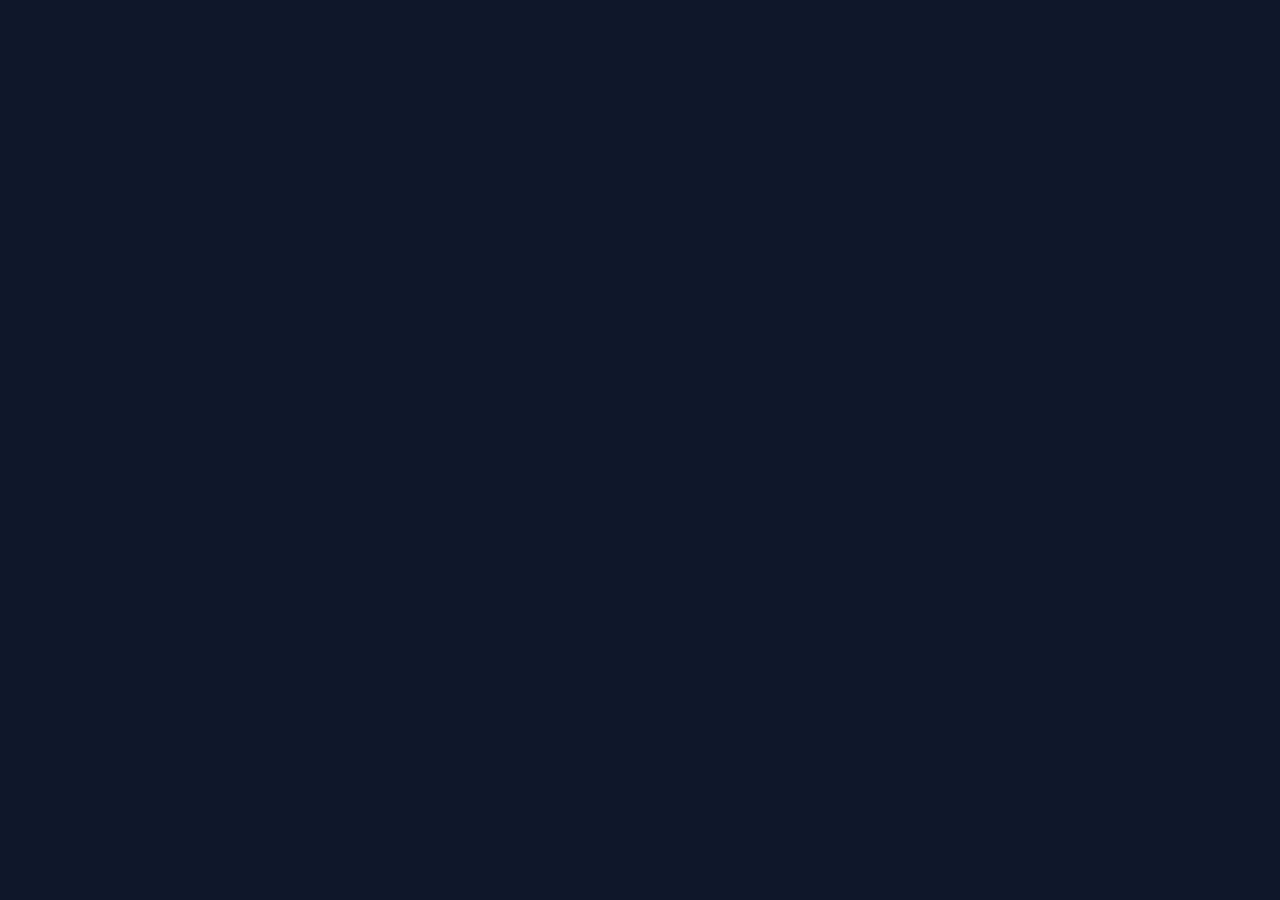
==== docs/index.html @ e5b1ce09 "Initialize Google Apps Script Serverless Scholarship System" ====
<!DOCTYPE html>
<html lang="zh-TW">
<head>
    <meta charset="UTF-8">
    <meta name="viewport" content="width=device-width, initial-scale=1.0">
    <title>古哥獎學金審查系統 - 安全通道</title>
    <!-- FontAwesome for Premium Icons -->
    <link href="https://cdnjs.cloudflare.com/ajax/libs/font-awesome/6.4.0/css/all.min.css" rel="stylesheet">
    <!-- Outfit & Noto Sans TC font -->
    <link href="https://fonts.googleapis.com/css2?family=Noto+Sans+TC:wght@400;500;700;900&family=Outfit:wght@400;600;800;900&display=swap" rel="stylesheet">
    <style>
        :root {
            --bg-dark: #0f172a;
            --card-glass: rgba(30, 41, 59, 0.7);
            --neon-blue: #00bbf9;
            --neon-blue-glow: rgba(0, 187, 249, 0.3);
            --gold: #f59e0b;
            --text-muted: #94a3b8;
            --border-color: rgba(255, 255, 255, 0.08);
        }

        html, body {
            margin: 0;
            padding: 0;
            width: 100%;
            height: 100%;
            overflow: hidden;
            background-color: var(--bg-dark);
            font-family: 'Outfit', 'Noto Sans TC', sans-serif;
            color: #fff;
        }

        /* Shift the iframe up by 46px to hide the Google warning header banner! */
        .iframe-wrapper {
            position: relative;
            width: 100%;
            height: 100%;
            overflow: hidden;
        }

        .iframe-wrapper iframe {
            position: absolute;
            top: -46px; /* Offset the exact height of the GAS banner */
            left: 0;
            width: 100%;
            height: calc(100% + 46px); /* Compensate the offset height */
            border: none;
        }

        /* Beautiful Configuration setup instruction screen */
        .setup-container {
            display: none;
            flex-direction: column;
            align-items: center;
            justify-content: center;
            min-height: 100vh;
            padding: 20px;
            box-sizing: border-box;
            background: radial-gradient(circle at center, #1e1b4b 0%, #0f172a 100%);
        }

        .setup-card {
            background: var(--card-glass);
            backdrop-filter: blur(16px);
            -webkit-backdrop-filter: blur(16px);
            border: 1px solid var(--border-color);
            border-radius: 16px;
            padding: 40px 30px;
            max-width: 500px;
            width: 100%;
            text-align: center;
            box-shadow: 0 20px 50px rgba(0,0,0,0.5);
            box-sizing: border-box;
        }

        .setup-icon {
            font-size: 4rem;
            color: var(--neon-blue);
            margin-bottom: 20px;
            filter: drop-shadow(0 0 15px var(--neon-blue-glow));
            animation: pulse 2s infinite alternate;
        }

        h1 {
            font-size: 1.8rem;
            font-weight: 900;
            margin: 0 0 10px 0;
            background: linear-gradient(135deg, #fff 30%, var(--neon-blue) 100%);
            -webkit-background-clip: text;
            -webkit-text-fill-color: transparent;
        }

        p {
            color: var(--text-muted);
            font-size: 0.95rem;
            line-height: 1.6;
            margin: 0 0 25px 0;
        }

        .step-list {
            text-align: left;
            margin-bottom: 30px;
            background: rgba(0,0,0,0.2);
            padding: 20px;
            border-radius: 8px;
            border: 1px solid rgba(255,255,255,0.03);
        }

        .step-item {
            display: flex;
            align-items: flex-start;
            gap: 12px;
            margin-bottom: 12px;
            font-size: 0.9rem;
            line-height: 1.5;
            color: #e2e8f0;
        }

        .step-item:last-child {
            margin-bottom: 0;
        }

        .step-num {
            background: var(--neon-blue);
            color: #0f172a;
            font-weight: bold;
            border-radius: 50%;
            width: 20px;
            height: 20px;
            display: flex;
            align-items: center;
            justify-content: center;
            flex-shrink: 0;
            font-size: 0.8rem;
            margin-top: 2px;
        }

        .code-box {
            font-family: monospace;
            background: #020617;
            padding: 8px 12px;
            border-radius: 4px;
            font-size: 0.8rem;
            color: var(--gold);
            word-break: break-all;
            margin-top: 5px;
            border: 1px solid rgba(255,255,255,0.05);
        }

        @keyframes pulse {
            0% { transform: scale(1); filter: drop-shadow(0 0 10px var(--neon-blue-glow)); }
            100% { transform: scale(1.05); filter: drop-shadow(0 0 20px rgba(0, 187, 249, 0.6)); }
        }
    </style>
</head>
<body>

    <!-- 1. Iframe Wrapper for Google Apps Script Web App -->
    <div class="iframe-wrapper" id="app-wrapper" style="display: none;">
        <iframe id="gas-iframe" src="" allow="camera; microphone; geolocation;"></iframe>
    </div>

    <!-- 2. Setup Guide Screen (Shown only when unconfigured) -->
    <div class="setup-container" id="setup-guide">
        <div class="setup-card">
            <div class="setup-icon">
                <i class="fa-solid fa-code-branch"></i>
            </div>
            <h1>GitHub Pages 安全轉介設定</h1>
            <p>本頁面將協助您過濾 Google Apps Script 頂部的警示橫幅，以呈現 100% 純淨的獎學金系統介面。</p>
            
            <div class="step-list">
                <div class="step-item">
                    <span class="step-num">1</span>
                    <div>
                        取得您的 <strong>Google Apps Script 網頁應用程式網址</strong>。
                    </div>
                </div>
                <div class="step-item">
                    <span class="step-num">2</span>
                    <div>
                        打開本機的 <code>docs/index.html</code> 檔案，在第 155 行將 <code>DEFAULT_GAS_URL</code> 修改為您的網址。
                    </div>
                </div>
                <div class="step-item">
                    <span class="step-num">3</span>
                    <div>
                        或者，您現在可以直接在瀏覽器網址列後方加入 <code>?gas=</code> 參數進行動態轉接測試：
                        <div class="code-box" id="test-link">載入中...</div>
                    </div>
                </div>
            </div>
        </div>
    </div>

    <script>
        // ==========================================
        // ⚙️ 設定區：請將您的 GAS 網頁應用程式網址填入下方雙引號中
        // ==========================================
        const DEFAULT_GAS_URL = "https://script.google.com/macros/s/AKfycbyFaYuaKf_P816lNT2xwmqN2N6fuzILWjr9n1JwtziFygk54Ktx5Sd_jAfCwSzQ4pAW/exec"; 

        // 讀取當前 URL 的查詢參數
        const urlParams = new URLSearchParams(window.location.search);
        let gasUrl = urlParams.get('gas') || DEFAULT_GAS_URL;

        // 生成動態測試範例連結顯示在畫面上
        const currentCleanUrl = window.location.origin + window.location.pathname;
        const testLinkDiv = document.getElementById('test-link');
        if (testLinkDiv) {
            testLinkDiv.innerText = currentCleanUrl + "?gas=https://script.google.com/macros/s/您的GAS_ID/exec";
        }

        // 檢查網址是否已經設定
        if (gasUrl && gasUrl.trim() !== "" && gasUrl.startsWith("https://")) {
            // 建立完整的轉介參數，將當前 GitHub 頁面的所有參數（如 ?page=admin 等）傳遞給 iframe 內的 GAS
            const targetParams = new URLSearchParams();
            urlParams.forEach((value, key) => {
                if (key !== 'gas') {
                    targetParams.append(key, value);
                }
            });
            
            // 附加 parent_url 參數，讓後端 Code.gs 知道要把 LINE Login 的 redirect_uri 設定為此 GitHub Pages 網址
            targetParams.append('parent_url', currentCleanUrl);
            
            const queryString = targetParams.toString();
            const delimiter = gasUrl.includes('?') ? '&' : '?';
            const finalSrc = queryString ? (gasUrl + delimiter + queryString) : gasUrl;
            
            // 顯示 Iframe 並載入
            document.getElementById('app-wrapper').style.display = 'block';
            document.getElementById('setup-guide').style.display = 'none';
            document.getElementById('gas-iframe').src = finalSrc;
        } else {
            // 未設定，顯示設定指引面板
            document.getElementById('app-wrapper').style.display = 'none';
            document.getElementById('setup-guide').style.display = 'flex';
        }
    </script>
</body>
</html>
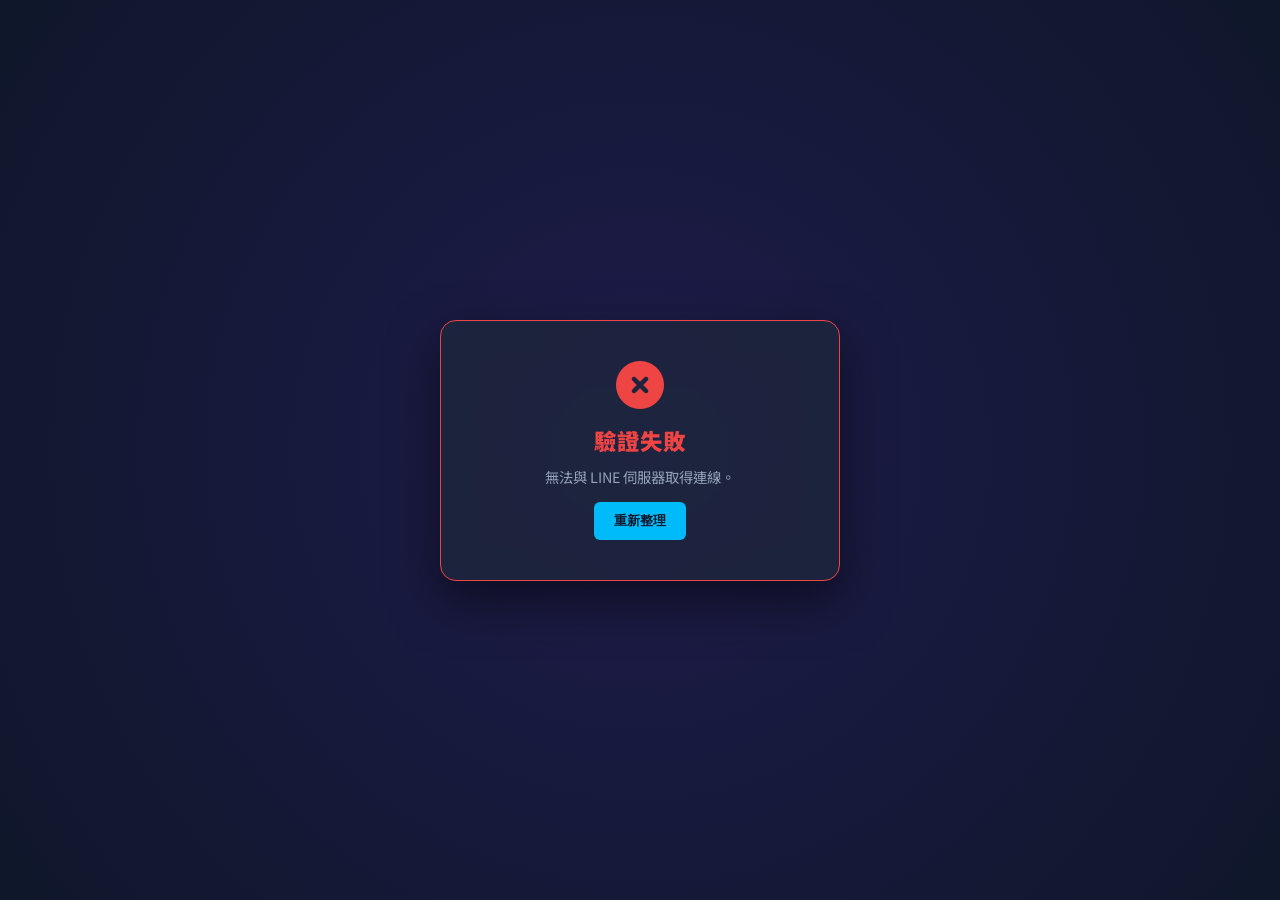
==== commit e8f5f29c: "Initialize Google Apps Script Serverless Scholarship System" ====
--- a/docs/index.html
+++ b/docs/index.html
@@ -3,10 +3,11 @@
 <head>
     <meta charset="UTF-8">
     <meta name="viewport" content="width=device-width, initial-scale=1.0">
-    <title>古哥獎學金審查系統 - 安全通道</title>
-    <!-- FontAwesome for Premium Icons -->
+    <title>古哥獎學金審查系統</title>
+    <!-- LIFF SDK -->
+    <script src="https://static.line-scdn.net/liff/edge/2/sdk.js"></script>
+    <!-- FontAwesome & Fonts -->
     <link href="https://cdnjs.cloudflare.com/ajax/libs/font-awesome/6.4.0/css/all.min.css" rel="stylesheet">
-    <!-- Outfit & Noto Sans TC font -->
     <link href="https://fonts.googleapis.com/css2?family=Noto+Sans+TC:wght@400;500;700;900&family=Outfit:wght@400;600;800;900&display=swap" rel="stylesheet">
     <style>
         :root {
@@ -14,7 +15,6 @@
             --card-glass: rgba(30, 41, 59, 0.7);
             --neon-blue: #00bbf9;
             --neon-blue-glow: rgba(0, 187, 249, 0.3);
-            --gold: #f59e0b;
             --text-muted: #94a3b8;
             --border-color: rgba(255, 255, 255, 0.08);
         }
@@ -30,212 +30,164 @@
             color: #fff;
         }
 
-        /* Shift the iframe up by 46px to hide the Google warning header banner! */
-        .iframe-wrapper {
+        /* Responsive Iframe Container */
+        .iframe-container {
             position: relative;
             width: 100%;
-            height: 100%;
+            height: 100vh;
             overflow: hidden;
         }
 
-        .iframe-wrapper iframe {
+        /* The position: absolute style will be overwritten dynamically by JS based on platform detection! */
+        .iframe-container iframe {
             position: absolute;
-            top: -46px; /* Offset the exact height of the GAS banner */
+            top: -42px; /* Default desktop offset */
             left: 0;
             width: 100%;
-            height: calc(100% + 46px); /* Compensate the offset height */
+            height: calc(100% + 42px);
             border: none;
         }
 
-        /* Beautiful Configuration setup instruction screen */
-        .setup-container {
-            display: none;
+        /* Beautiful Loading Screen */
+        .loading-container {
+            display: flex;
             flex-direction: column;
             align-items: center;
             justify-content: center;
             min-height: 100vh;
-            padding: 20px;
-            box-sizing: border-box;
             background: radial-gradient(circle at center, #1e1b4b 0%, #0f172a 100%);
+            text-align: center;
         }
 
-        .setup-card {
+        .loading-card {
             background: var(--card-glass);
             backdrop-filter: blur(16px);
             -webkit-backdrop-filter: blur(16px);
             border: 1px solid var(--border-color);
             border-radius: 16px;
-            padding: 40px 30px;
-            max-width: 500px;
-            width: 100%;
-            text-align: center;
+            padding: 40px;
+            max-width: 400px;
+            width: 90%;
             box-shadow: 0 20px 50px rgba(0,0,0,0.5);
             box-sizing: border-box;
         }
 
-        .setup-icon {
-            font-size: 4rem;
-            color: var(--neon-blue);
-            margin-bottom: 20px;
-            filter: drop-shadow(0 0 15px var(--neon-blue-glow));
-            animation: pulse 2s infinite alternate;
+        .spinner {
+            width: 50px;
+            height: 50px;
+            border: 3px solid rgba(0, 187, 249, 0.1);
+            border-radius: 50%;
+            border-top-color: var(--neon-blue);
+            animation: spin 1s ease-in-out infinite;
+            margin: 0 auto 20px auto;
+            filter: drop-shadow(0 0 8px var(--neon-blue-glow));
         }
 
         h1 {
-            font-size: 1.8rem;
+            font-size: 1.4rem;
             font-weight: 900;
             margin: 0 0 10px 0;
-            background: linear-gradient(135deg, #fff 30%, var(--neon-blue) 100%);
-            -webkit-background-clip: text;
-            -webkit-text-fill-color: transparent;
+            letter-spacing: 1px;
         }
 
         p {
             color: var(--text-muted);
-            font-size: 0.95rem;
-            line-height: 1.6;
-            margin: 0 0 25px 0;
+            font-size: 0.9rem;
+            margin: 0;
         }
 
-        .step-list {
-            text-align: left;
-            margin-bottom: 30px;
-            background: rgba(0,0,0,0.2);
-            padding: 20px;
-            border-radius: 8px;
-            border: 1px solid rgba(255,255,255,0.03);
-        }
-
-        .step-item {
-            display: flex;
-            align-items: flex-start;
-            gap: 12px;
-            margin-bottom: 12px;
-            font-size: 0.9rem;
-            line-height: 1.5;
-            color: #e2e8f0;
-        }
-
-        .step-item:last-child {
-            margin-bottom: 0;
-        }
-
-        .step-num {
-            background: var(--neon-blue);
-            color: #0f172a;
-            font-weight: bold;
-            border-radius: 50%;
-            width: 20px;
-            height: 20px;
-            display: flex;
-            align-items: center;
-            justify-content: center;
-            flex-shrink: 0;
-            font-size: 0.8rem;
-            margin-top: 2px;
-        }
-
-        .code-box {
-            font-family: monospace;
-            background: #020617;
-            padding: 8px 12px;
-            border-radius: 4px;
-            font-size: 0.8rem;
-            color: var(--gold);
-            word-break: break-all;
-            margin-top: 5px;
-            border: 1px solid rgba(255,255,255,0.05);
-        }
-
-        @keyframes pulse {
-            0% { transform: scale(1); filter: drop-shadow(0 0 10px var(--neon-blue-glow)); }
-            100% { transform: scale(1.05); filter: drop-shadow(0 0 20px rgba(0, 187, 249, 0.6)); }
+        @keyframes spin {
+            to { transform: rotate(360deg); }
         }
     </style>
 </head>
 <body>
 
-    <!-- 1. Iframe Wrapper for Google Apps Script Web App -->
-    <div class="iframe-wrapper" id="app-wrapper" style="display: none;">
-        <iframe id="gas-iframe" src="" allow="camera; microphone; geolocation;"></iframe>
-    </div>
-
-    <!-- 2. Setup Guide Screen (Shown only when unconfigured) -->
-    <div class="setup-container" id="setup-guide">
-        <div class="setup-card">
-            <div class="setup-icon">
-                <i class="fa-solid fa-code-branch"></i>
-            </div>
-            <h1>GitHub Pages 安全轉介設定</h1>
-            <p>本頁面將協助您過濾 Google Apps Script 頂部的警示橫幅，以呈現 100% 純淨的獎學金系統介面。</p>
-            
-            <div class="step-list">
-                <div class="step-item">
-                    <span class="step-num">1</span>
-                    <div>
-                        取得您的 <strong>Google Apps Script 網頁應用程式網址</strong>。
-                    </div>
-                </div>
-                <div class="step-item">
-                    <span class="step-num">2</span>
-                    <div>
-                        打開本機的 <code>docs/index.html</code> 檔案，在第 155 行將 <code>DEFAULT_GAS_URL</code> 修改為您的網址。
-                    </div>
-                </div>
-                <div class="step-item">
-                    <span class="step-num">3</span>
-                    <div>
-                        或者，您現在可以直接在瀏覽器網址列後方加入 <code>?gas=</code> 參數進行動態轉接測試：
-                        <div class="code-box" id="test-link">載入中...</div>
-                    </div>
-                </div>
-            </div>
+    <!-- Loading screen during LIFF login verification -->
+    <div class="loading-container" id="loading-screen">
+        <div class="loading-card">
+            <div class="spinner"></div>
+            <h1>LINE 身分驗證中</h1>
+            <p>正在透過 LINE 安全加密通道驗證您的學籍身分，請稍候...</p>
         </div>
     </div>
 
+    <!-- The cropped iframe to hide Google apps script warning header -->
+    <div class="iframe-container" id="app-container" style="display: none;">
+        <iframe id="gas-frame" src="" allow="camera; microphone; geolocation;"></iframe>
+    </div>
+
     <script>
-        // ==========================================
-        // ⚙️ 設定區：請將您的 GAS 網頁應用程式網址填入下方雙引號中
-        // ==========================================
-        const DEFAULT_GAS_URL = "https://script.google.com/macros/s/AKfycbyFaYuaKf_P816lNT2xwmqN2N6fuzILWjr9n1JwtziFygk54Ktx5Sd_jAfCwSzQ4pAW/exec"; 
+        // LIFF Config
+        const LIFF_ID = "2010560500-s1V0QyLa";
+        const GAS_URL = "https://script.google.com/macros/s/AKfycbyFaYuaKf_P816lNT2xwmqN2N6fuzILWjr9n1JwtziFygk54Ktx5Sd_jAfCwSzQ4pAW/exec";
 
-        // 讀取當前 URL 的查詢參數
-        const urlParams = new URLSearchParams(window.location.search);
-        let gasUrl = urlParams.get('gas') || DEFAULT_GAS_URL;
+        // 1. Client-side Platform Detection & Branching
+        const ua = navigator.userAgent.toLowerCase();
+        const isIOS = /ipad|iphone|ipod/.test(ua) && !window.MSStream;
+        const isAndroid = /android/.test(ua);
+        
+        let platform = "desktop";
+        if (isIOS) platform = "ios";
+        else if (isAndroid) platform = "android";
 
-        // 生成動態測試範例連結顯示在畫面上
-        const currentCleanUrl = window.location.origin + window.location.pathname;
-        const testLinkDiv = document.getElementById('test-link');
-        if (testLinkDiv) {
-            testLinkDiv.innerText = currentCleanUrl + "?gas=https://script.google.com/macros/s/您的GAS_ID/exec";
+        // 2. Set dynamic offsets to cut Google banner precisely without cutting our web app top header
+        const iframe = document.getElementById('gas-frame');
+        if (platform === "ios") {
+            // iOS WKWebView Banner Offset
+            iframe.style.top = "-42px";
+            iframe.style.height = "calc(100% + 42px)";
+        } else if (platform === "android") {
+            // Android System WebView Banner Offset
+            iframe.style.top = "-42px";
+            iframe.style.height = "calc(100% + 42px)";
+        } else {
+            // Desktop Browser Banner Offset (reduced from -46px to avoid cutting top border)
+            iframe.style.top = "-42px";
+            iframe.style.height = "calc(100% + 42px)";
         }
 
-        // 檢查網址是否已經設定
-        if (gasUrl && gasUrl.trim() !== "" && gasUrl.startsWith("https://")) {
-            // 建立完整的轉介參數，將當前 GitHub 頁面的所有參數（如 ?page=admin 等）傳遞給 iframe 內的 GAS
-            const targetParams = new URLSearchParams();
-            urlParams.forEach((value, key) => {
-                if (key !== 'gas') {
-                    targetParams.append(key, value);
+        async function initializeLiff() {
+            try {
+                // Initialize LIFF
+                await liff.init({ liffId: LIFF_ID });
+                
+                // If not logged in, trigger LINE Login natively (runs at top-level window!)
+                if (!liff.isLoggedIn()) {
+                    liff.login();
+                } else {
+                    // Logged in successfully, retrieve student profile
+                    const profile = await liff.getProfile();
+                    const uid = profile.userId;
+                    const name = profile.displayName || "";
+                    
+                    // Forward parameters including platform to GAS
+                    const targetParams = new URLSearchParams(window.location.search);
+                    targetParams.set("lineUid", uid);
+                    targetParams.set("lineDisplayName", name);
+                    targetParams.set("platform", platform); // Pass platform branch to GAS server!
+                    
+                    const finalUrl = `${GAS_URL}?${targetParams.toString()}`;
+                    
+                    // Inject URL to iframe and show system
+                    iframe.src = finalUrl;
+                    document.getElementById('loading-screen').style.display = 'none';
+                    document.getElementById('app-container').style.display = 'block';
                 }
-            });
-            
-            // 附加 parent_url 參數，讓後端 Code.gs 知道要把 LINE Login 的 redirect_uri 設定為此 GitHub Pages 網址
-            targetParams.append('parent_url', currentCleanUrl);
-            
-            const queryString = targetParams.toString();
-            const delimiter = gasUrl.includes('?') ? '&' : '?';
-            const finalSrc = queryString ? (gasUrl + delimiter + queryString) : gasUrl;
-            
-            // 顯示 Iframe 並載入
-            document.getElementById('app-wrapper').style.display = 'block';
-            document.getElementById('setup-guide').style.display = 'none';
-            document.getElementById('gas-iframe').src = finalSrc;
-        } else {
-            // 未設定，顯示設定指引面板
-            document.getElementById('app-wrapper').style.display = 'none';
-            document.getElementById('setup-guide').style.display = 'flex';
+            } catch (err) {
+                console.error("LIFF initialization failed", err);
+                document.getElementById('loading-screen').innerHTML = `
+                    <div class="loading-card" style="border-color: #ef4444;">
+                        <i class="fa-solid fa-circle-xmark" style="font-size: 3rem; color: #ef4444; margin-bottom: 15px;"></i>
+                        <h1 style="color: #ef4444;">驗證失敗</h1>
+                        <p style="margin-bottom: 15px;">無法與 LINE 伺服器取得連線。</p>
+                        <button onclick="window.location.reload();" style="background: var(--neon-blue); border: none; color: #0f172a; padding: 10px 20px; border-radius: 6px; font-weight: bold; cursor: pointer;">重新整理</button>
+                    </div>
+                `;
+            }
         }
+
+        initializeLiff();
     </script>
 </body>
 </html>
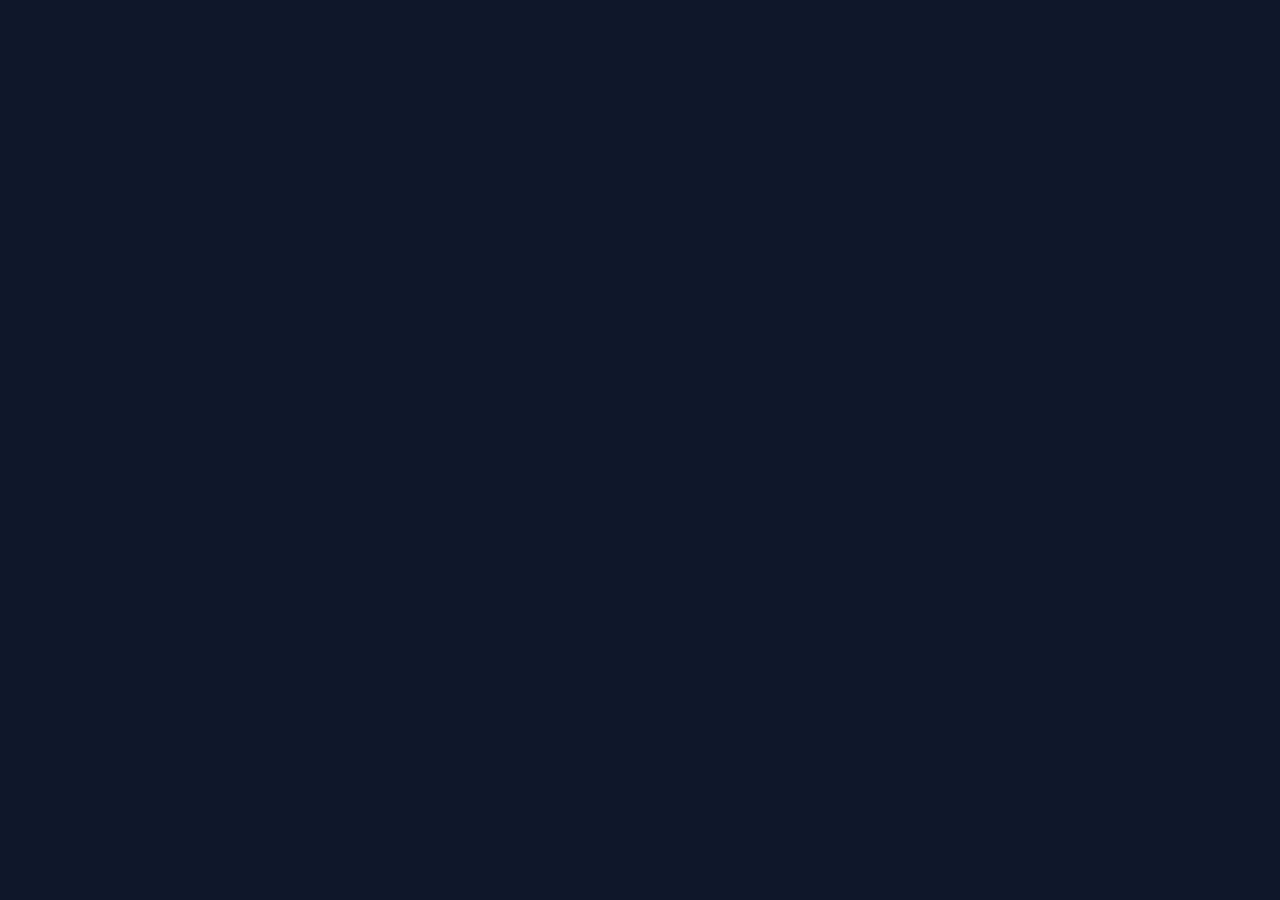
==== commit 82f8a0b8: "Revert docs/index.html to working version without LIFF SDK initialization" ====
--- a/docs/index.html
+++ b/docs/index.html
@@ -3,11 +3,10 @@
 <head>
     <meta charset="UTF-8">
     <meta name="viewport" content="width=device-width, initial-scale=1.0">
-    <title>古哥獎學金審查系統</title>
-    <!-- LIFF SDK -->
-    <script src="https://static.line-scdn.net/liff/edge/2/sdk.js"></script>
-    <!-- FontAwesome & Fonts -->
+    <title>古哥獎學金審查系統 - 安全通道</title>
+    <!-- FontAwesome for Premium Icons -->
     <link href="https://cdnjs.cloudflare.com/ajax/libs/font-awesome/6.4.0/css/all.min.css" rel="stylesheet">
+    <!-- Outfit & Noto Sans TC font -->
     <link href="https://fonts.googleapis.com/css2?family=Noto+Sans+TC:wght@400;500;700;900&family=Outfit:wght@400;600;800;900&display=swap" rel="stylesheet">
     <style>
         :root {
@@ -15,6 +14,7 @@
             --card-glass: rgba(30, 41, 59, 0.7);
             --neon-blue: #00bbf9;
             --neon-blue-glow: rgba(0, 187, 249, 0.3);
+            --gold: #f59e0b;
             --text-muted: #94a3b8;
             --border-color: rgba(255, 255, 255, 0.08);
         }
@@ -30,164 +30,212 @@
             color: #fff;
         }
 
-        /* Responsive Iframe Container */
-        .iframe-container {
+        /* Shift the iframe up by 46px to hide the Google warning header banner! */
+        .iframe-wrapper {
             position: relative;
             width: 100%;
-            height: 100vh;
+            height: 100%;
             overflow: hidden;
         }
 
-        /* The position: absolute style will be overwritten dynamically by JS based on platform detection! */
-        .iframe-container iframe {
+        .iframe-wrapper iframe {
             position: absolute;
-            top: -42px; /* Default desktop offset */
+            top: -46px; /* Offset the exact height of the GAS banner */
             left: 0;
             width: 100%;
-            height: calc(100% + 42px);
+            height: calc(100% + 46px); /* Compensate the offset height */
             border: none;
         }
 
-        /* Beautiful Loading Screen */
-        .loading-container {
-            display: flex;
+        /* Beautiful Configuration setup instruction screen */
+        .setup-container {
+            display: none;
             flex-direction: column;
             align-items: center;
             justify-content: center;
             min-height: 100vh;
+            padding: 20px;
+            box-sizing: border-box;
             background: radial-gradient(circle at center, #1e1b4b 0%, #0f172a 100%);
-            text-align: center;
-        }
-
-        .loading-card {
+        }
+
+        .setup-card {
             background: var(--card-glass);
             backdrop-filter: blur(16px);
             -webkit-backdrop-filter: blur(16px);
             border: 1px solid var(--border-color);
             border-radius: 16px;
-            padding: 40px;
-            max-width: 400px;
-            width: 90%;
+            padding: 40px 30px;
+            max-width: 500px;
+            width: 100%;
+            text-align: center;
             box-shadow: 0 20px 50px rgba(0,0,0,0.5);
             box-sizing: border-box;
         }
 
-        .spinner {
-            width: 50px;
-            height: 50px;
-            border: 3px solid rgba(0, 187, 249, 0.1);
-            border-radius: 50%;
-            border-top-color: var(--neon-blue);
-            animation: spin 1s ease-in-out infinite;
-            margin: 0 auto 20px auto;
-            filter: drop-shadow(0 0 8px var(--neon-blue-glow));
+        .setup-icon {
+            font-size: 4rem;
+            color: var(--neon-blue);
+            margin-bottom: 20px;
+            filter: drop-shadow(0 0 15px var(--neon-blue-glow));
+            animation: pulse 2s infinite alternate;
         }
 
         h1 {
-            font-size: 1.4rem;
+            font-size: 1.8rem;
             font-weight: 900;
             margin: 0 0 10px 0;
-            letter-spacing: 1px;
+            background: linear-gradient(135deg, #fff 30%, var(--neon-blue) 100%);
+            -webkit-background-clip: text;
+            -webkit-text-fill-color: transparent;
         }
 
         p {
             color: var(--text-muted);
+            font-size: 0.95rem;
+            line-height: 1.6;
+            margin: 0 0 25px 0;
+        }
+
+        .step-list {
+            text-align: left;
+            margin-bottom: 30px;
+            background: rgba(0,0,0,0.2);
+            padding: 20px;
+            border-radius: 8px;
+            border: 1px solid rgba(255,255,255,0.03);
+        }
+
+        .step-item {
+            display: flex;
+            align-items: flex-start;
+            gap: 12px;
+            margin-bottom: 12px;
             font-size: 0.9rem;
-            margin: 0;
-        }
-
-        @keyframes spin {
-            to { transform: rotate(360deg); }
+            line-height: 1.5;
+            color: #e2e8f0;
+        }
+
+        .step-item:last-child {
+            margin-bottom: 0;
+        }
+
+        .step-num {
+            background: var(--neon-blue);
+            color: #0f172a;
+            font-weight: bold;
+            border-radius: 50%;
+            width: 20px;
+            height: 20px;
+            display: flex;
+            align-items: center;
+            justify-content: center;
+            flex-shrink: 0;
+            font-size: 0.8rem;
+            margin-top: 2px;
+        }
+
+        .code-box {
+            font-family: monospace;
+            background: #020617;
+            padding: 8px 12px;
+            border-radius: 4px;
+            font-size: 0.8rem;
+            color: var(--gold);
+            word-break: break-all;
+            margin-top: 5px;
+            border: 1px solid rgba(255,255,255,0.05);
+        }
+
+        @keyframes pulse {
+            0% { transform: scale(1); filter: drop-shadow(0 0 10px var(--neon-blue-glow)); }
+            100% { transform: scale(1.05); filter: drop-shadow(0 0 20px rgba(0, 187, 249, 0.6)); }
         }
     </style>
 </head>
 <body>
 
-    <!-- Loading screen during LIFF login verification -->
-    <div class="loading-container" id="loading-screen">
-        <div class="loading-card">
-            <div class="spinner"></div>
-            <h1>LINE 身分驗證中</h1>
-            <p>正在透過 LINE 安全加密通道驗證您的學籍身分，請稍候...</p>
+    <!-- 1. Iframe Wrapper for Google Apps Script Web App -->
+    <div class="iframe-wrapper" id="app-wrapper" style="display: none;">
+        <iframe id="gas-iframe" src="" allow="camera; microphone; geolocation;"></iframe>
+    </div>
+
+    <!-- 2. Setup Guide Screen (Shown only when unconfigured) -->
+    <div class="setup-container" id="setup-guide">
+        <div class="setup-card">
+            <div class="setup-icon">
+                <i class="fa-solid fa-code-branch"></i>
+            </div>
+            <h1>GitHub Pages 安全轉介設定</h1>
+            <p>本頁面將協助您過濾 Google Apps Script 頂部的警示橫幅，以呈現 100% 純淨的獎學金系統介面。</p>
+            
+            <div class="step-list">
+                <div class="step-item">
+                    <span class="step-num">1</span>
+                    <div>
+                        取得您的 <strong>Google Apps Script 網頁應用程式網址</strong>。
+                    </div>
+                </div>
+                <div class="step-item">
+                    <span class="step-num">2</span>
+                    <div>
+                        打開本機的 <code>docs/index.html</code> 檔案，在第 155 行將 <code>DEFAULT_GAS_URL</code> 修改為您的網址。
+                    </div>
+                </div>
+                <div class="step-item">
+                    <span class="step-num">3</span>
+                    <div>
+                        或者，您現在可以直接在瀏覽器網址列後方加入 <code>?gas=</code> 參數進行動態轉接測試：
+                        <div class="code-box" id="test-link">載入中...</div>
+                    </div>
+                </div>
+            </div>
         </div>
     </div>
 
-    <!-- The cropped iframe to hide Google apps script warning header -->
-    <div class="iframe-container" id="app-container" style="display: none;">
-        <iframe id="gas-frame" src="" allow="camera; microphone; geolocation;"></iframe>
-    </div>
-
     <script>
-        // LIFF Config
-        const LIFF_ID = "2010560500-s1V0QyLa";
-        const GAS_URL = "https://script.google.com/macros/s/AKfycbyFaYuaKf_P816lNT2xwmqN2N6fuzILWjr9n1JwtziFygk54Ktx5Sd_jAfCwSzQ4pAW/exec";
-
-        // 1. Client-side Platform Detection & Branching
-        const ua = navigator.userAgent.toLowerCase();
-        const isIOS = /ipad|iphone|ipod/.test(ua) && !window.MSStream;
-        const isAndroid = /android/.test(ua);
-        
-        let platform = "desktop";
-        if (isIOS) platform = "ios";
-        else if (isAndroid) platform = "android";
-
-        // 2. Set dynamic offsets to cut Google banner precisely without cutting our web app top header
-        const iframe = document.getElementById('gas-frame');
-        if (platform === "ios") {
-            // iOS WKWebView Banner Offset
-            iframe.style.top = "-42px";
-            iframe.style.height = "calc(100% + 42px)";
-        } else if (platform === "android") {
-            // Android System WebView Banner Offset
-            iframe.style.top = "-42px";
-            iframe.style.height = "calc(100% + 42px)";
+        // ==========================================
+        // ⚙️ 設定區：請將您的 GAS 網頁應用程式網址填入下方雙引號中
+        // ==========================================
+        const DEFAULT_GAS_URL = "https://script.google.com/macros/s/AKfycbyFaYuaKf_P816lNT2xwmqN2N6fuzILWjr9n1JwtziFygk54Ktx5Sd_jAfCwSzQ4pAW/exec"; 
+
+        // 讀取當前 URL 的查詢參數
+        const urlParams = new URLSearchParams(window.location.search);
+        let gasUrl = urlParams.get('gas') || DEFAULT_GAS_URL;
+
+        // 生成動態測試範例連結顯示在畫面上
+        const currentCleanUrl = window.location.origin + window.location.pathname;
+        const testLinkDiv = document.getElementById('test-link');
+        if (testLinkDiv) {
+            testLinkDiv.innerText = currentCleanUrl + "?gas=https://script.google.com/macros/s/您的GAS_ID/exec";
+        }
+
+        // 檢查網址是否已經設定
+        if (gasUrl && gasUrl.trim() !== "" && gasUrl.startsWith("https://")) {
+            // 建立完整的轉介參數，將當前 GitHub 頁面的所有參數（如 ?page=admin 等）傳遞給 iframe 內的 GAS
+            const targetParams = new URLSearchParams();
+            urlParams.forEach((value, key) => {
+                if (key !== 'gas') {
+                    targetParams.append(key, value);
+                }
+            });
+            
+            // 附加 parent_url 參數，讓後端 Code.gs 知道要把 LINE Login 的 redirect_uri 設定為此 GitHub Pages 網址
+            targetParams.append('parent_url', currentCleanUrl);
+            
+            const queryString = targetParams.toString();
+            const delimiter = gasUrl.includes('?') ? '&' : '?';
+            const finalSrc = queryString ? (gasUrl + delimiter + queryString) : gasUrl;
+            
+            // 顯示 Iframe 並載入
+            document.getElementById('app-wrapper').style.display = 'block';
+            document.getElementById('setup-guide').style.display = 'none';
+            document.getElementById('gas-iframe').src = finalSrc;
         } else {
-            // Desktop Browser Banner Offset (reduced from -46px to avoid cutting top border)
-            iframe.style.top = "-42px";
-            iframe.style.height = "calc(100% + 42px)";
-        }
-
-        async function initializeLiff() {
-            try {
-                // Initialize LIFF
-                await liff.init({ liffId: LIFF_ID });
-                
-                // If not logged in, trigger LINE Login natively (runs at top-level window!)
-                if (!liff.isLoggedIn()) {
-                    liff.login();
-                } else {
-                    // Logged in successfully, retrieve student profile
-                    const profile = await liff.getProfile();
-                    const uid = profile.userId;
-                    const name = profile.displayName || "";
-                    
-                    // Forward parameters including platform to GAS
-                    const targetParams = new URLSearchParams(window.location.search);
-                    targetParams.set("lineUid", uid);
-                    targetParams.set("lineDisplayName", name);
-                    targetParams.set("platform", platform); // Pass platform branch to GAS server!
-                    
-                    const finalUrl = `${GAS_URL}?${targetParams.toString()}`;
-                    
-                    // Inject URL to iframe and show system
-                    iframe.src = finalUrl;
-                    document.getElementById('loading-screen').style.display = 'none';
-                    document.getElementById('app-container').style.display = 'block';
-                }
-            } catch (err) {
-                console.error("LIFF initialization failed", err);
-                document.getElementById('loading-screen').innerHTML = `
-                    <div class="loading-card" style="border-color: #ef4444;">
-                        <i class="fa-solid fa-circle-xmark" style="font-size: 3rem; color: #ef4444; margin-bottom: 15px;"></i>
-                        <h1 style="color: #ef4444;">驗證失敗</h1>
-                        <p style="margin-bottom: 15px;">無法與 LINE 伺服器取得連線。</p>
-                        <button onclick="window.location.reload();" style="background: var(--neon-blue); border: none; color: #0f172a; padding: 10px 20px; border-radius: 6px; font-weight: bold; cursor: pointer;">重新整理</button>
-                    </div>
-                `;
-            }
-        }
-
-        initializeLiff();
+            // 未設定，顯示設定指引面板
+            document.getElementById('app-wrapper').style.display = 'none';
+            document.getElementById('setup-guide').style.display = 'flex';
+        }
     </script>
 </body>
 </html>
